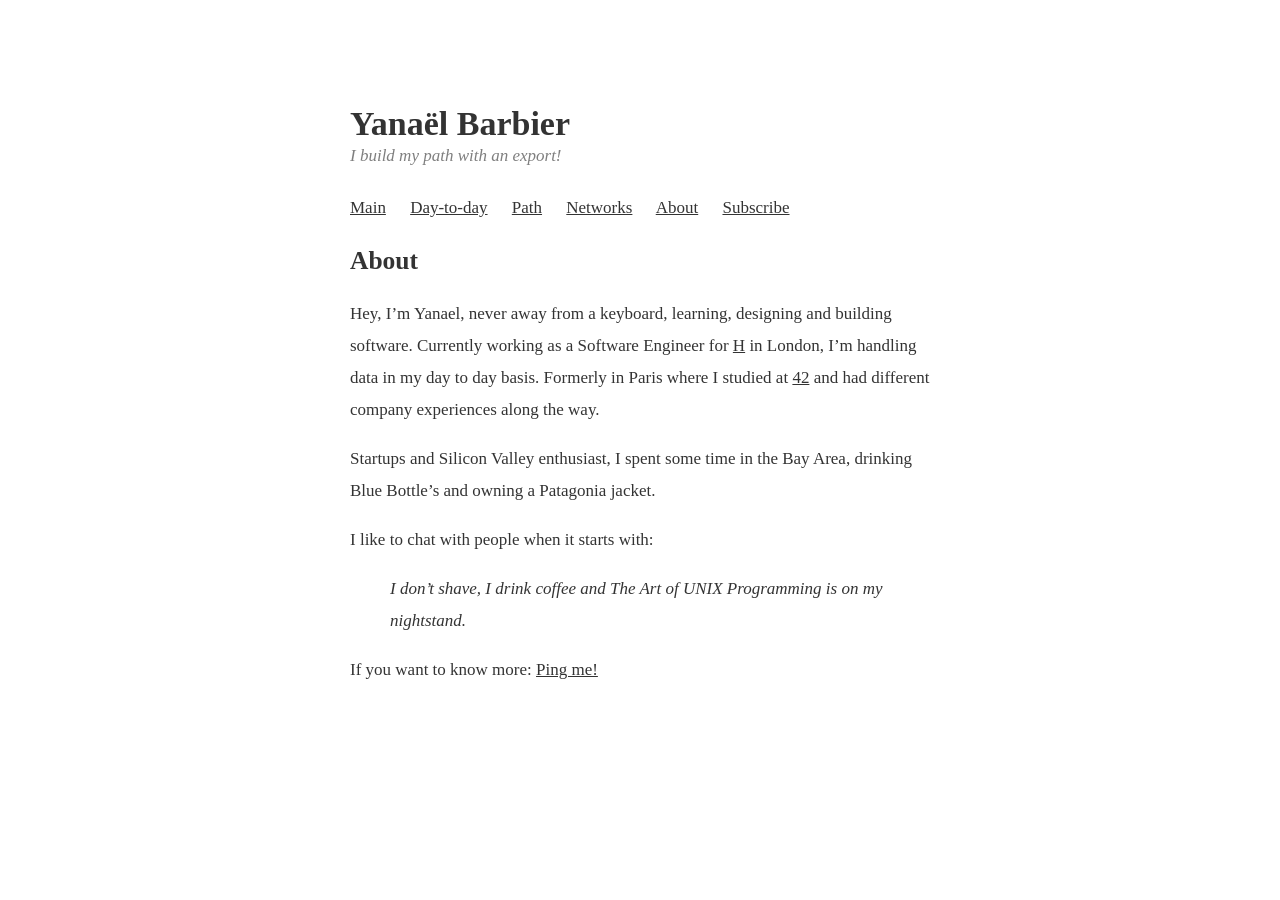
==== about/index.html @ bcdd040d "deploy: a2151c44b7be065830732466401a8f84fb122c87" ====
<!doctype html><html><meta name=viewport content="width=device-width,initial-scale=1"><style>html{overflow-y:scroll}body{margin-top:0;margin-bottom:0;margin-left:auto;margin-right:auto;max-width:580px;font-size:17px;line-height:32px;padding:5em 2em 2em;font-family:iowan old style,iowan,charter,palatino linotype,palatino,book antiqua,palatino lt std,Times New Roman,serif}body{color:rgb(0,0,0,.8);background-color:#fff}.meta-day-to-day{color:rgba(0,0,0,.5)}.meta-date{color:rgba(0,0,0,.5)}.subtitle{color:rgba(0,0,0,.5)}a{color:inherit;text-decoration:none;outline:none}a:active{outline:none}a:hover{text-decoration:underline;outline:none}article a{text-decoration:underline}article a:hover{color:rgba(0,0,0,.5);text-decoration:underline}nav a{text-decoration:underline}nav a:hover{color:rgba(0,0,0,.5)}.meta-day-to-day{font-size:15px;font-style:italic}.meta-date{font-size:15px;font-style:italic}.previous-title{margin-bottom:0}.previous-title a{text-decoration:none}.read-more{font-weight:700;font-style:italic}nav span{margin-right:20px}.title{margin-bottom:0}.subtitle{display:block;margin-top:0;margin-bottom:20px;font-style:italic}@media screen and (prefers-color-scheme:dark){body{color:rgba(255,255,255,.7);background-color:#0e2439}.meta-day-to-day{color:rgba(255,255,255,.5)}.meta-date{color:rgba(255,255,255,.5)}.subtitle{color:rgba(255,255,255,.5)}article a:hover{color:rgba(255,255,255,.5)}nav a:hover{color:rgba(255,255,255,.5)}}pre{overflow:auto;font-size:14px;line-height:140%;padding:1em}img{width:100%}</style><body><div><h1 class=title><a href=https://yanael.io/>Yanaël Barbier</a></h1><span class=subtitle>I build my path with an export!</span><nav><span><a href=/>Main</a></span>
<span><a href=/days/>Day-to-day</a></span>
<span><a href=/path/>Path</a></span>
<span><a href=/networks/>Networks</a></span>
<span><a href=/about/>About</a></span>
<span><a href=/subscribe/>Subscribe</a></span></nav></div><main><article><header><h2>About</h2></header><p>Hey, I’m Yanael, never away from a keyboard, learning, designing and building software. Currently working as a Software Engineer for <a href=https://hcompany.ai>H</a> in London, I’m handling data in my day to day basis. Formerly in Paris where I studied at <a href=http://42.fr>42</a> and had different company experiences along the way.</p><p>Startups and Silicon Valley enthusiast, I spent some time in the Bay Area, drinking Blue Bottle’s and owning a Patagonia jacket.</p><p>I like to chat with people when it starts with:</p><blockquote><p><em>I don’t shave, I drink coffee and The Art of UNIX Programming is on my nightstand.</em></p></blockquote><p>If you want to know more: <a href=/networks>Ping me!</a></p></article></main></body></html>
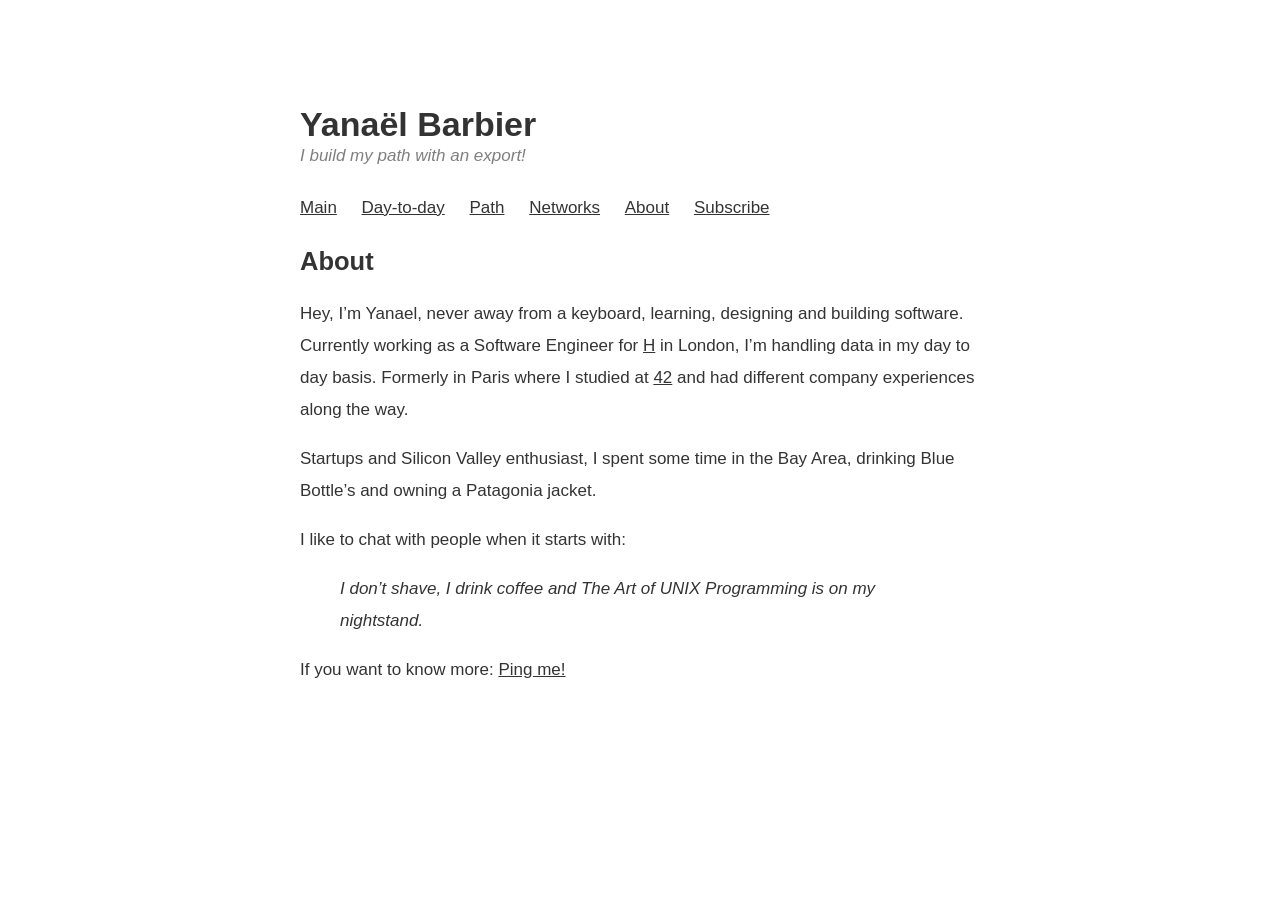
==== commit e3c80a4a: "deploy: 51f8be3f657e4c8e5c1cf1258c620173b5b9516c" ====
--- a/about/index.html
+++ b/about/index.html
@@ -1,6 +1,6 @@
-<!doctype html><html><meta name=viewport content="width=device-width,initial-scale=1"><style>html{overflow-y:scroll}body{margin-top:0;margin-bottom:0;margin-left:auto;margin-right:auto;max-width:580px;font-size:17px;line-height:32px;padding:5em 2em 2em;font-family:iowan old style,iowan,charter,palatino linotype,palatino,book antiqua,palatino lt std,Times New Roman,serif}body{color:rgb(0,0,0,.8);background-color:#fff}.meta-day-to-day{color:rgba(0,0,0,.5)}.meta-date{color:rgba(0,0,0,.5)}.subtitle{color:rgba(0,0,0,.5)}a{color:inherit;text-decoration:none;outline:none}a:active{outline:none}a:hover{text-decoration:underline;outline:none}article a{text-decoration:underline}article a:hover{color:rgba(0,0,0,.5);text-decoration:underline}nav a{text-decoration:underline}nav a:hover{color:rgba(0,0,0,.5)}.meta-day-to-day{font-size:15px;font-style:italic}.meta-date{font-size:15px;font-style:italic}.previous-title{margin-bottom:0}.previous-title a{text-decoration:none}.read-more{font-weight:700;font-style:italic}nav span{margin-right:20px}.title{margin-bottom:0}.subtitle{display:block;margin-top:0;margin-bottom:20px;font-style:italic}@media screen and (prefers-color-scheme:dark){body{color:rgba(255,255,255,.7);background-color:#0e2439}.meta-day-to-day{color:rgba(255,255,255,.5)}.meta-date{color:rgba(255,255,255,.5)}.subtitle{color:rgba(255,255,255,.5)}article a:hover{color:rgba(255,255,255,.5)}nav a:hover{color:rgba(255,255,255,.5)}}pre{overflow:auto;font-size:14px;line-height:140%;padding:1em}img{width:100%}</style><body><div><h1 class=title><a href=https://yanael.io/>Yanaël Barbier</a></h1><span class=subtitle>I build my path with an export!</span><nav><span><a href=/>Main</a></span>
-<span><a href=/days/>Day-to-day</a></span>
-<span><a href=/path/>Path</a></span>
-<span><a href=/networks/>Networks</a></span>
-<span><a href=/about/>About</a></span>
-<span><a href=/subscribe/>Subscribe</a></span></nav></div><main><article><header><h2>About</h2></header><p>Hey, I’m Yanael, never away from a keyboard, learning, designing and building software. Currently working as a Software Engineer for <a href=https://hcompany.ai>H</a> in London, I’m handling data in my day to day basis. Formerly in Paris where I studied at <a href=http://42.fr>42</a> and had different company experiences along the way.</p><p>Startups and Silicon Valley enthusiast, I spent some time in the Bay Area, drinking Blue Bottle’s and owning a Patagonia jacket.</p><p>I like to chat with people when it starts with:</p><blockquote><p><em>I don’t shave, I drink coffee and The Art of UNIX Programming is on my nightstand.</em></p></blockquote><p>If you want to know more: <a href=/networks>Ping me!</a></p></article></main></body></html>+<!doctype html><html><meta name=viewport content="width=device-width,initial-scale=1"><style>html{overflow-y:scroll}body{margin-top:0;margin-bottom:0;margin-left:auto;margin-right:auto;max-width:680px;font-size:17px;line-height:32px;padding:5em 2em 2em;font-family:-apple-system,BlinkMacSystemFont,helvetica neue,Helvetica,Arial,sans-serif}body{color:rgb(0,0,0,.8);background-color:#fff}.meta-day-to-day{color:rgba(0,0,0,.5)}.meta-date{color:rgba(0,0,0,.5)}.subtitle{color:rgba(0,0,0,.5)}a{color:inherit;text-decoration:none;outline:none}a:active{outline:none}a:hover{text-decoration:underline;outline:none}article a{text-decoration:underline}article a:hover{color:rgba(0,0,0,.5);text-decoration:underline}nav a{text-decoration:underline}nav a:hover{color:rgba(0,0,0,.5)}.meta-day-to-day{font-size:15px;font-style:italic}.meta-date{font-size:15px;font-style:italic}.previous-title{margin-bottom:0}.previous-title a{text-decoration:none}.read-more{font-weight:700;font-style:italic}nav span{margin-right:20px}.title{margin-bottom:0}.subtitle{display:block;margin-top:0;margin-bottom:20px;font-style:italic}@media screen and (prefers-color-scheme:dark){body{color:rgba(255,255,255,.7);background-color:#0e2439}.meta-day-to-day{color:rgba(255,255,255,.5)}.meta-date{color:rgba(255,255,255,.5)}.subtitle{color:rgba(255,255,255,.5)}article a:hover{color:rgba(255,255,255,.5)}nav a:hover{color:rgba(255,255,255,.5)}}pre{overflow:auto;font-size:14px;line-height:140%;padding:1em}img{width:calc(100% + 12em);margin-left:-6em;margin-right:-6em}@media screen and (max-width:768px){img{width:100vw;margin-left:calc(-50vw + 50%);margin-right:calc(-50vw + 50%)}}</style><body><div><h1 class=title><a href=https://yanael.io/>Yanaël Barbier</a></h1><span class=subtitle>I build my path with an export!</span><nav><span><a href=/>Main</a>
+</span><span><a href=/days/>Day-to-day</a>
+</span><span><a href=/path/>Path</a>
+</span><span><a href=/networks/>Networks</a>
+</span><span><a href=/about/>About</a>
+</span><span><a href=/subscribe/>Subscribe</a></span></nav></div><main><article><header><h2>About</h2></header><p>Hey, I’m Yanael, never away from a keyboard, learning, designing and building software. Currently working as a Software Engineer for <a href=https://hcompany.ai>H</a> in London, I’m handling data in my day to day basis. Formerly in Paris where I studied at <a href=http://42.fr>42</a> and had different company experiences along the way.</p><p>Startups and Silicon Valley enthusiast, I spent some time in the Bay Area, drinking Blue Bottle’s and owning a Patagonia jacket.</p><p>I like to chat with people when it starts with:</p><blockquote><p><em>I don’t shave, I drink coffee and The Art of UNIX Programming is on my nightstand.</em></p></blockquote><p>If you want to know more: <a href=/networks>Ping me!</a></p></article></main></body></html>
